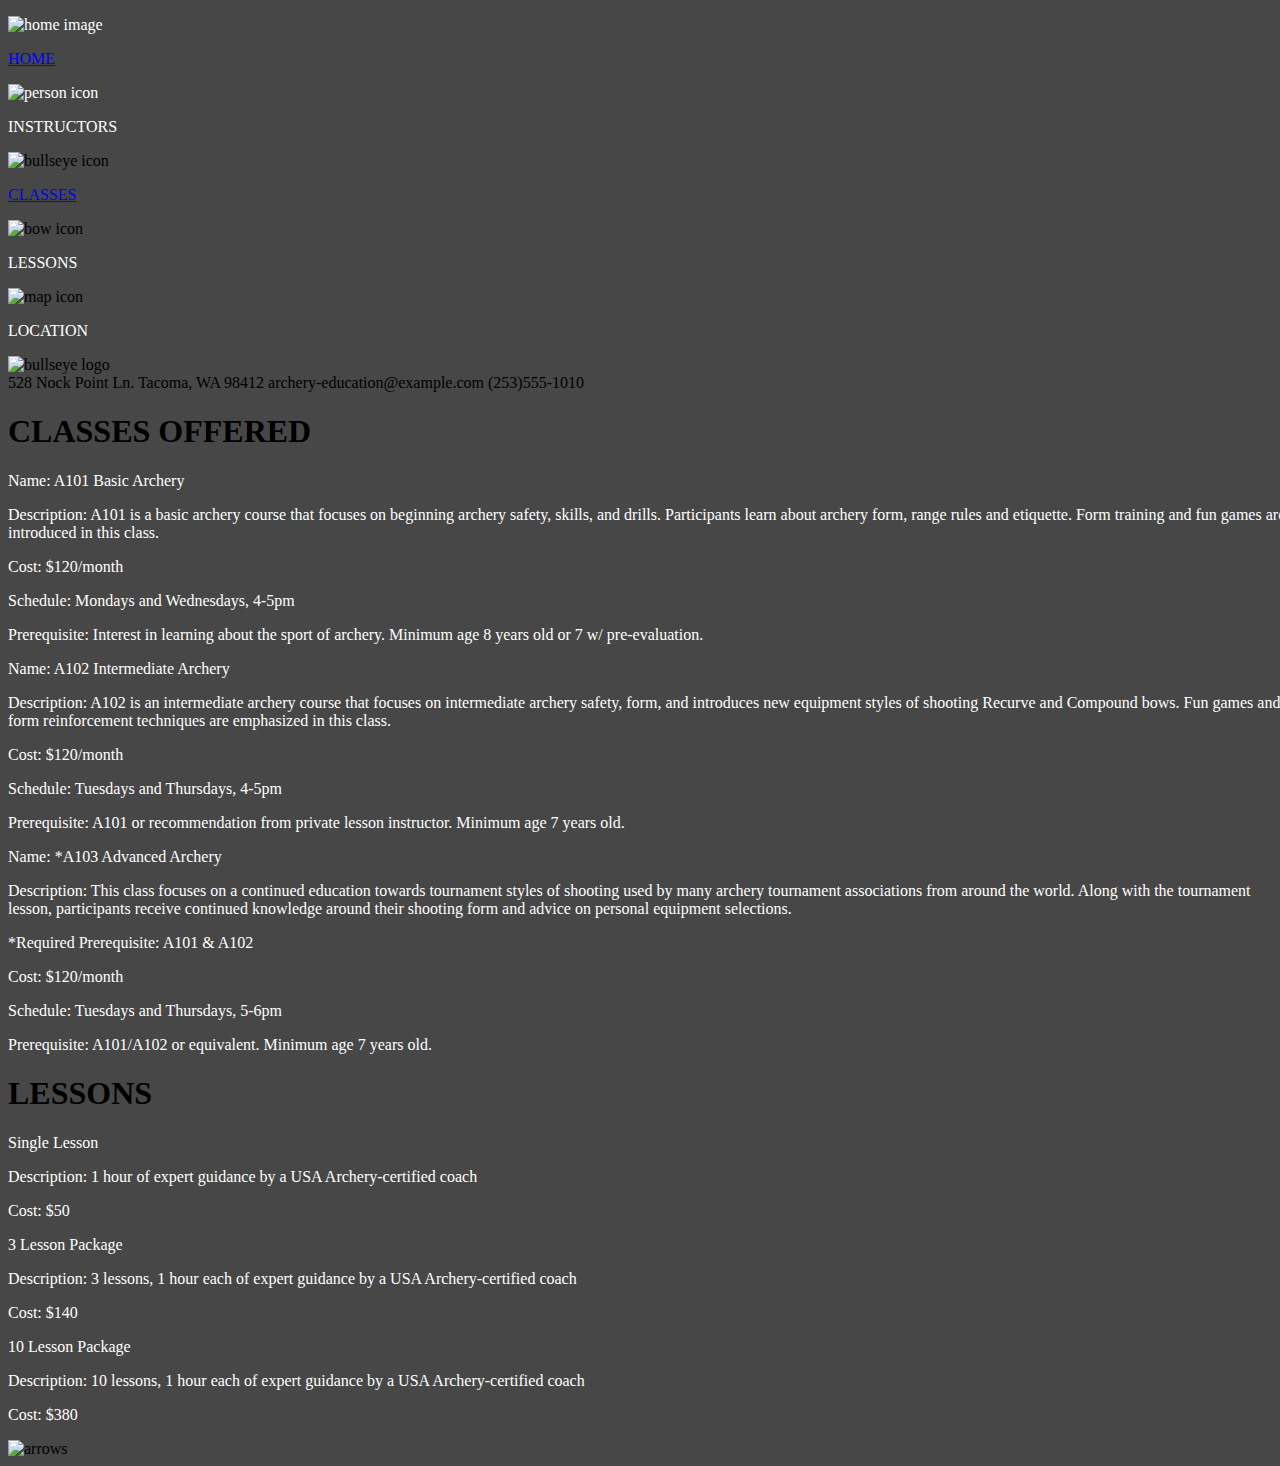
==== classes.html @ 6ba3a4ad "Add files via upload" ====
<!DOCTYPE html>
<html lang="en">
  <head>
    <meta charset="utf-8">
        <title>Straight To The Point Archery</title>
  <link rel="stylesheet" type="text/css" href="styles.css">
  </head>
<body>
 <nav>
     <p><img src="images/house.svg" alt='home image'></p>
      <a href="index.html">HOME</a>
      <p><img src="images/person.svg" alt="person icon"><p>
     <p>INSTRUCTORS</p>
      <img src= "images/bullseye.svg" alt="bullseye icon">
      <p><a href= "classes.html">CLASSES</a></p>
      <img src="images/bow.svg" alt="bow icon">
     <p>LESSONS</p>
      <img src="images/map.svg" alt="map icon">
     <p>LOCATION</p>
    </nav>
<header>
  <img src="images/archeryAcademy-logo-color.png" alt="bullseye logo">
  <div>
    528 Nock Point Ln. Tacoma, WA 98412
    archery-education@example.com
    (253)555-1010
      </div>
      </header>
  <div>
    <h1>CLASSES OFFERED</h1>
    <p>Name: A101 Basic Archery</p>
    <p>Description: A101 is a basic archery course that focuses on beginning
       archery safety, skills, and drills. Participants learn about archery form,
       range rules and etiquette. Form training and fun games are introduced in
       this class.
    <p>Cost: $120/month</p>
    <p>Schedule: Mondays and Wednesdays, 4-5pm<p>
    <p>Prerequisite:   Interest in learning about the sport of archery. Minimum age
       8 years old or 7 w/ pre-evaluation.</p>

       <p>Name: A102 Intermediate Archery</p>

       <p>Description: A102 is an intermediate archery course that focuses on
         intermediate archery safety, form, and introduces new equipment styles
         of shooting Recurve and Compound bows. Fun games and form reinforcement
         techniques are emphasized in this class.</p>

       <p>Cost: $120/month</p>
       <p>Schedule: Tuesdays and Thursdays, 4-5pm</p>
       <p>Prerequisite: A101 or recommendation from private lesson instructor.
         Minimum age  7 years old.</p>

       <p>Name: *A103 Advanced Archery</p>
       <p>Description: This class focuses on a continued education towards
         tournament styles of shooting used by many archery tournament
         associations from around the world. Along with the tournament lesson,
         participants receive continued knowledge around their shooting form
         and advice on personal equipment selections.<p>

         <p>*Required Prerequisite: A101 & A102</p>

       <p>Cost: $120/month</p>
       <p>Schedule: Tuesdays and Thursdays, 5-6pm</p>
       <p>Prerequisite:  A101/A102 or equivalent. Minimum age  7 years old.</p>
</div>
<div>
<h1>LESSONS</h1>
<p>Single Lesson</p>
<p>Description: 1 hour of expert guidance by a USA Archery-certified coach</p>
<p>Cost: $50</p>

<p>3 Lesson Package</p>
<p>Description: 3 lessons, 1 hour each of expert guidance by a USA Archery-certified coach</p>
<p>Cost: $140</p>

<p>10 Lesson Package</p>
<p>Description: 10 lessons, 1 hour each of expert guidance by a USA Archery-certified coach</p>
<p>Cost: $380</p>
</div>
<footer>
  <img src="images/footerimage.jpg" alt="arrows">
  </footer>

</body>
---- styles.css ----
p {
  color: white;
}
.navigation {
  box-sizing: content-box;
  position: fixed;
  padding-right: 0%;
  border: 10px;
  border-color: #03a3df;
  border-width: thin;
  margin: 0px;
  background-color: #474747;
  }
.rightposition {
  box-sizing: content-box;
  width: 80%;
  padding-left: 10%;
  padding-right: 10%;
  border: 10px;
  margin: 10px;
  background-color: #474747;
  }
body{
box-sizing: content-box;
width: 100%;
background-color: #474747;
}
.header{
  box-sizing: content-box;
  width: 80%;
  text-align: center;
  padding-left: 10%;
  padding-right: 10%;
  border: 10px;
  margin: 10px;
  background-color: #474747;
  }
  .footer {
    box-sizing: content-box;
    height: 10%;
    width: 100%;
  }
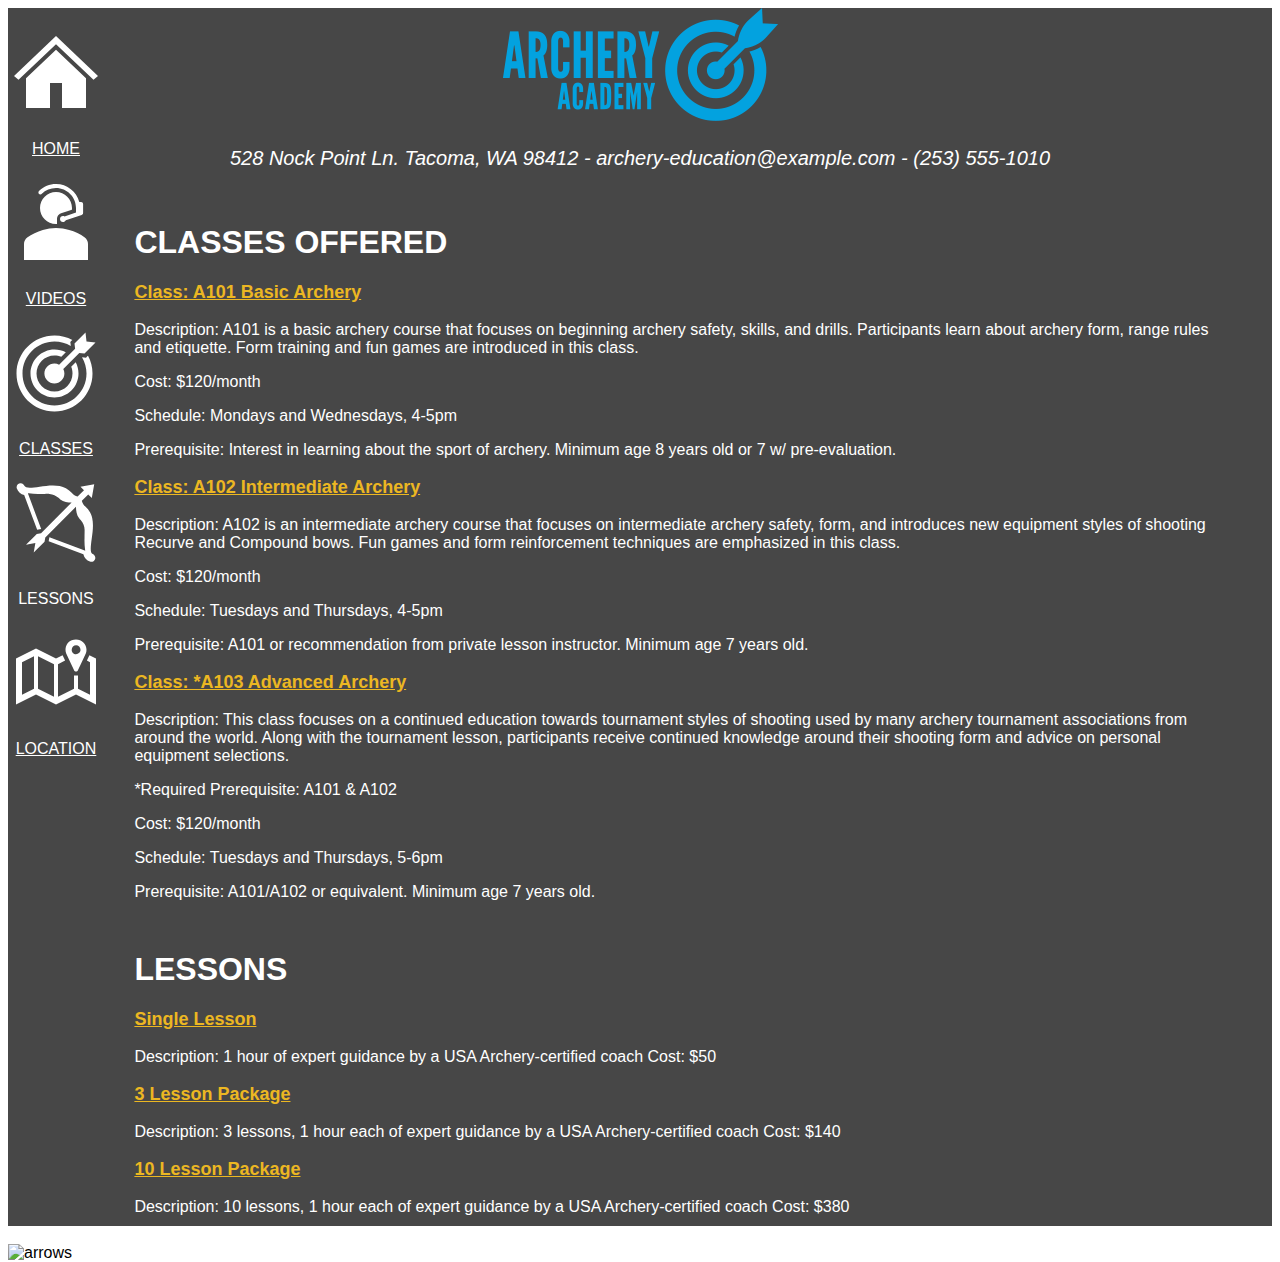
==== commit b03ded85: "Update classes.html" ====
--- a/classes.html
+++ b/classes.html
@@ -3,32 +3,37 @@
   <head>
     <meta charset="utf-8">
         <title>Straight To The Point Archery</title>
-  <link rel="stylesheet" type="text/css" href="styles.css">
+  <link rel="stylesheet" type="text/css" href="styles1.css">
   </head>
 <body>
- <nav>
+  <!-- Navigation Position Fixed on Left-->
+<div class= "grid-container">
+ <div class="grid-item-1">
+   <nav>
      <p><img src="images/house.svg" alt='home image'></p>
       <a href="index.html">HOME</a>
       <p><img src="images/person.svg" alt="person icon"><p>
-     <p>INSTRUCTORS</p>
+      <p><a href= "instructors.html">VIDEOS</a></p>
       <img src= "images/bullseye.svg" alt="bullseye icon">
       <p><a href= "classes.html">CLASSES</a></p>
       <img src="images/bow.svg" alt="bow icon">
      <p>LESSONS</p>
       <img src="images/map.svg" alt="map icon">
-     <p>LOCATION</p>
-    </nav>
+      <p><a href= "location.html">LOCATION</a></p>
+   </nav>
+ </div>
+ <!--Header and Body position to the right-->
+  <div class= "grid-item-2">
 <header>
-  <img src="images/archeryAcademy-logo-color.png" alt="bullseye logo">
-  <div>
-    528 Nock Point Ln. Tacoma, WA 98412
-    archery-education@example.com
-    (253)555-1010
+  <img src="images/archeryAcademy-logo-color.png"  alt="bullseye logo">
+    <p>528 Nock Point Ln. Tacoma, WA 98412 -
+    archery-education@example.com -
+    (253) 555-1010</p>
+      </header>
       </div>
-      </header>
-  <div>
+      <div class= "grid-item-3">
     <h1>CLASSES OFFERED</h1>
-    <p>Name: A101 Basic Archery</p>
+    <p class = "subheader">Class: A101 Basic Archery</p>
     <p>Description: A101 is a basic archery course that focuses on beginning
        archery safety, skills, and drills. Participants learn about archery form,
        range rules and etiquette. Form training and fun games are introduced in
@@ -38,7 +43,7 @@
     <p>Prerequisite:   Interest in learning about the sport of archery. Minimum age
        8 years old or 7 w/ pre-evaluation.</p>
 
-       <p>Name: A102 Intermediate Archery</p>
+       <p class= "subheader"> Class: A102 Intermediate Archery</p>
 
        <p>Description: A102 is an intermediate archery course that focuses on
          intermediate archery safety, form, and introduces new equipment styles
@@ -50,7 +55,7 @@
        <p>Prerequisite: A101 or recommendation from private lesson instructor.
          Minimum age  7 years old.</p>
 
-       <p>Name: *A103 Advanced Archery</p>
+       <p class= "subheader">Class: *A103 Advanced Archery</p>
        <p>Description: This class focuses on a continued education towards
          tournament styles of shooting used by many archery tournament
          associations from around the world. Along with the tournament lesson,
@@ -63,22 +68,23 @@
        <p>Schedule: Tuesdays and Thursdays, 5-6pm</p>
        <p>Prerequisite:  A101/A102 or equivalent. Minimum age  7 years old.</p>
 </div>
-<div>
-<h1>LESSONS</h1>
-<p>Single Lesson</p>
-<p>Description: 1 hour of expert guidance by a USA Archery-certified coach</p>
-<p>Cost: $50</p>
-
-<p>3 Lesson Package</p>
-<p>Description: 3 lessons, 1 hour each of expert guidance by a USA Archery-certified coach</p>
-<p>Cost: $140</p>
-
-<p>10 Lesson Package</p>
-<p>Description: 10 lessons, 1 hour each of expert guidance by a USA Archery-certified coach</p>
-<p>Cost: $380</p>
+<div class="grid-item-4">
+  <h1>LESSONS</h1>
+  <p class="subheader">Single Lesson</p>
+<p>Description: 1 hour of expert guidance by a USA Archery-certified coach
+Cost: $50</p>
+<p class="subheader">3 Lesson Package</p>
+<p>Description: 3 lessons, 1 hour each of expert guidance by a USA Archery-certified coach
+Cost: $140</p>
+<p class="subheader">10 Lesson Package</p>
+<p>Description: 10 lessons, 1 hour each of expert guidance by a USA Archery-certified coach
+Cost: $380</p>
 </div>
+<div class="grid-item-5">
 <footer>
-  <img src="images/footerimage.jpg" alt="arrows">
+  <img src="images/footerimage.jpg" width="100%" alt="arrows">
   </footer>
-
+</div>
+</div>
 </body>
+</html>
--- a/styles1.css
+++ b/styles1.css
@@ -0,0 +1,137 @@
+p {
+  color: white;
+  font-family: sans-serif;
+}
+h1 {
+  color: white;
+  font-family: sans-serif;
+}
+.centered {
+  color: #03a3df;
+  font-size: 20px;
+}
+.grid-container {
+  display: grid;
+  grid-gap: 1% 1%;
+  background-color: #474747;
+  width: 100%;
+  font-size: 16px;
+  font-family: sans-serif;
+}
+/* Navigation Sidebar*/
+.grid-item-1 {
+  grid-column-start: 1;
+  grid-column-end: 1;
+  grid-row-start: 1;
+  grid-row-end: 4;
+  position: fixed;
+  font-family: sans-serif;
+  background-color: #474747;
+  text-align: center;
+  align-content: center;
+}
+/* Header */
+
+.grid-item-2 {
+  grid-column-start: 1;
+  grid-column-end: 4;
+  grid-row-start: 1;
+  grid-row-end: 1;
+  text-align: center;
+  font-size: 20px;
+  color: white;
+  font-style: italic;
+  align-content: center;
+  }
+/*body */
+
+.grid-item-3 {
+  grid-column-start: 1;
+  grid-column-end: 4;
+  grid-row-start: 2;
+  grid-row-end: 2;
+  font-family: sans-serif;
+  font-size: 16px;
+  padding-left: 10%;
+  padding-right: 5%;
+}
+.grid-item-4 {
+  grid-column-start: 1;
+  grid-column-end: 4;
+  grid-row-start: 3;
+  grid-row-end: 3;
+  padding-left: 10%;
+  padding-right: 5%;
+}
+.grid-item-5 {
+  grid-column-start: 1;
+  grid-column-end: 4;
+  grid-row-start: 4;
+  grid-row-end: 4;
+}
+.subheader {
+ font-size: 18px;
+ font-family: sans-serif;
+ color: #ecb722;
+ font-weight: bold;
+ text-decoration: underline;
+}
+/* unvisited link */
+      a:link {
+        color: white;
+      }
+      /* visited link */
+      a:visited {
+        color: #03a3df
+      }
+      /* mouse over link */
+      a:hover {
+        color: #03a3df
+      }
+      /* selected link */
+      a:active {
+        color: white;
+      }
+      * {box-sizing: border-box;}
+
+    /* Style the input container */
+    .input-container {
+      display: flex;
+      width: 100%;
+      margin-bottom: 15px;
+    }
+
+    /* Style the form icons */
+    .icon {
+      padding: 10px;
+      background: #03a3df;
+      color: white;
+      min-width: 50px;
+      text-align: center;
+    }
+
+    /* Style the input fields */
+    .input-field {
+      width: 100%;
+      padding: 10px;
+      outline: none;
+    }
+
+    .input-field:focus {
+      border: 2px solid #03a3df;
+    }
+
+    /* Set a style for the submit button */
+    .btn {
+      background-color: #03a3df;
+      color: white;
+      padding: 15px 20px;
+      border: none;
+      cursor: pointer;
+      width: 100%;
+      opacity: 0.9;
+    }
+
+    .btn:hover {
+      opacity: 1;
+    }
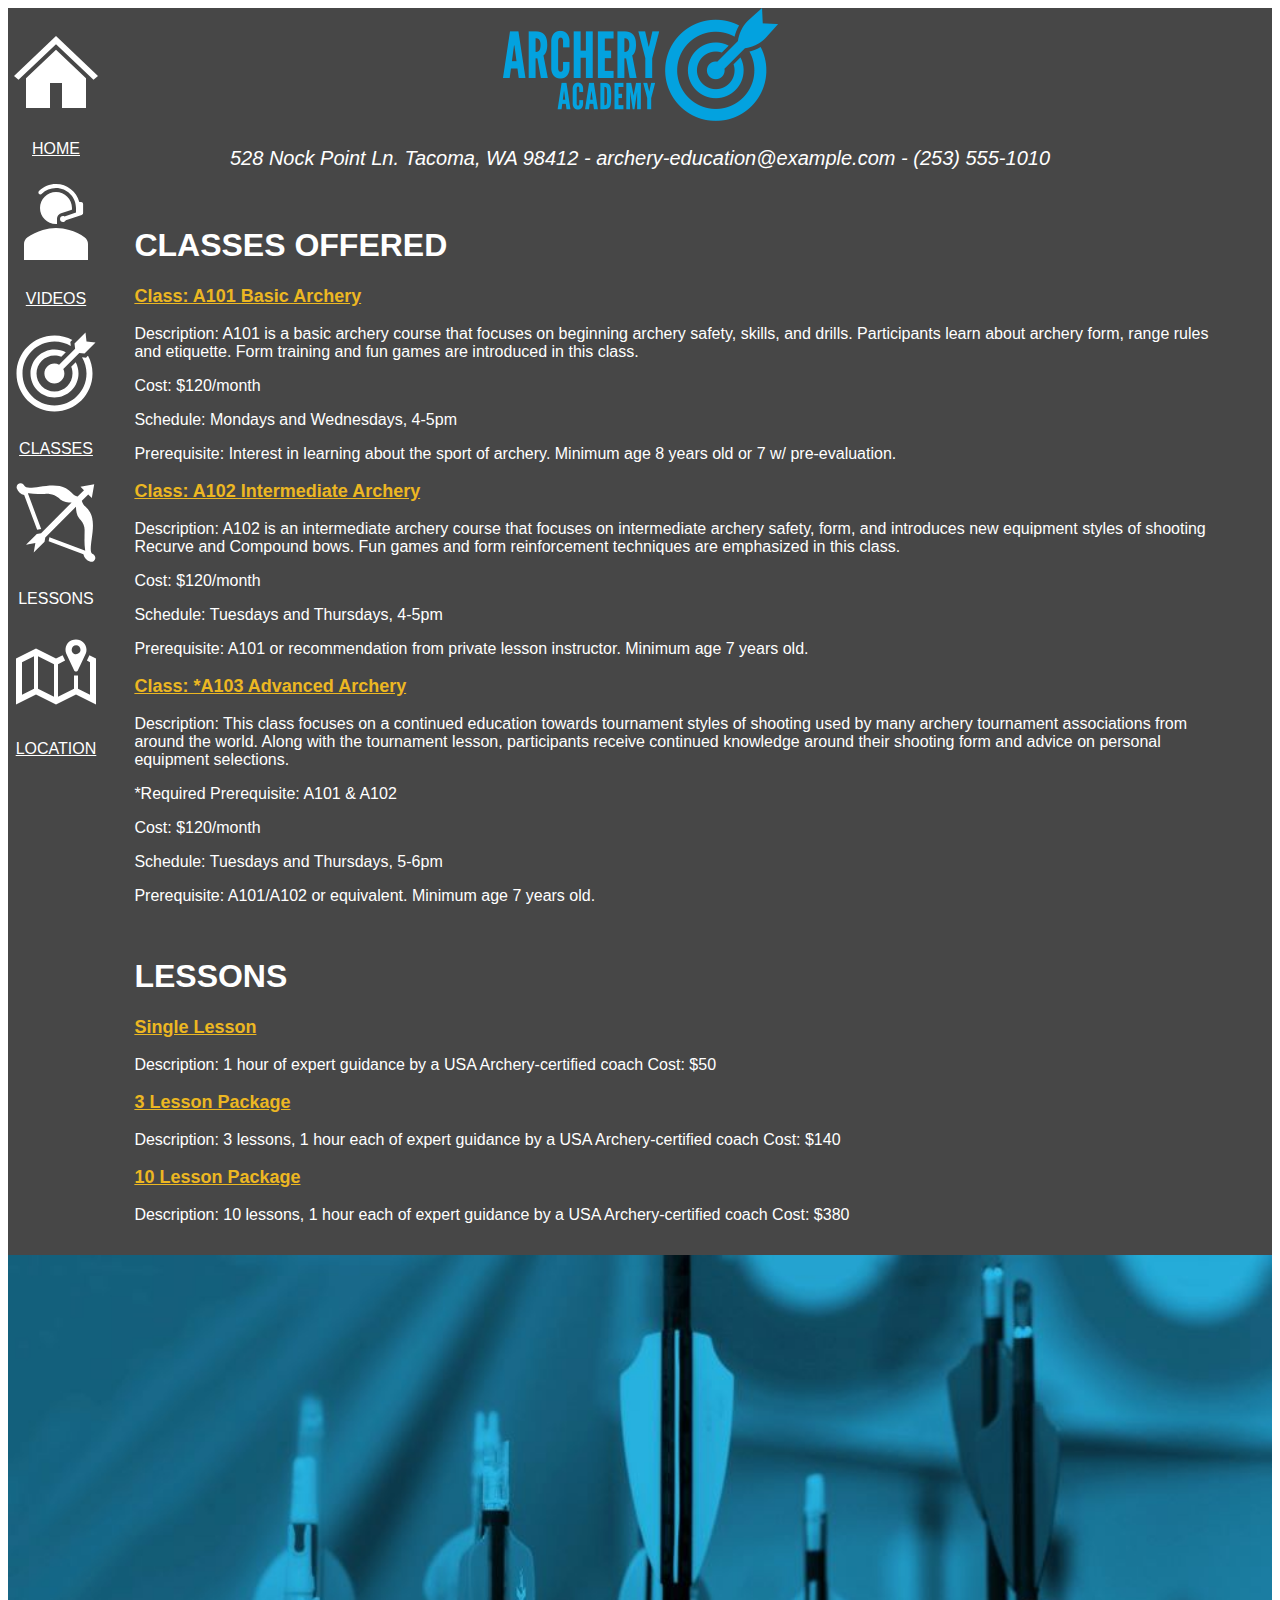
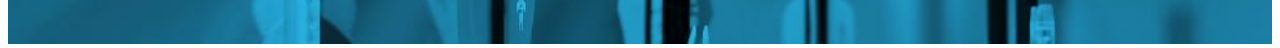
==== commit ef7a7acb: "Update classes.html" ====
(no text change in the page or its own stylesheets)
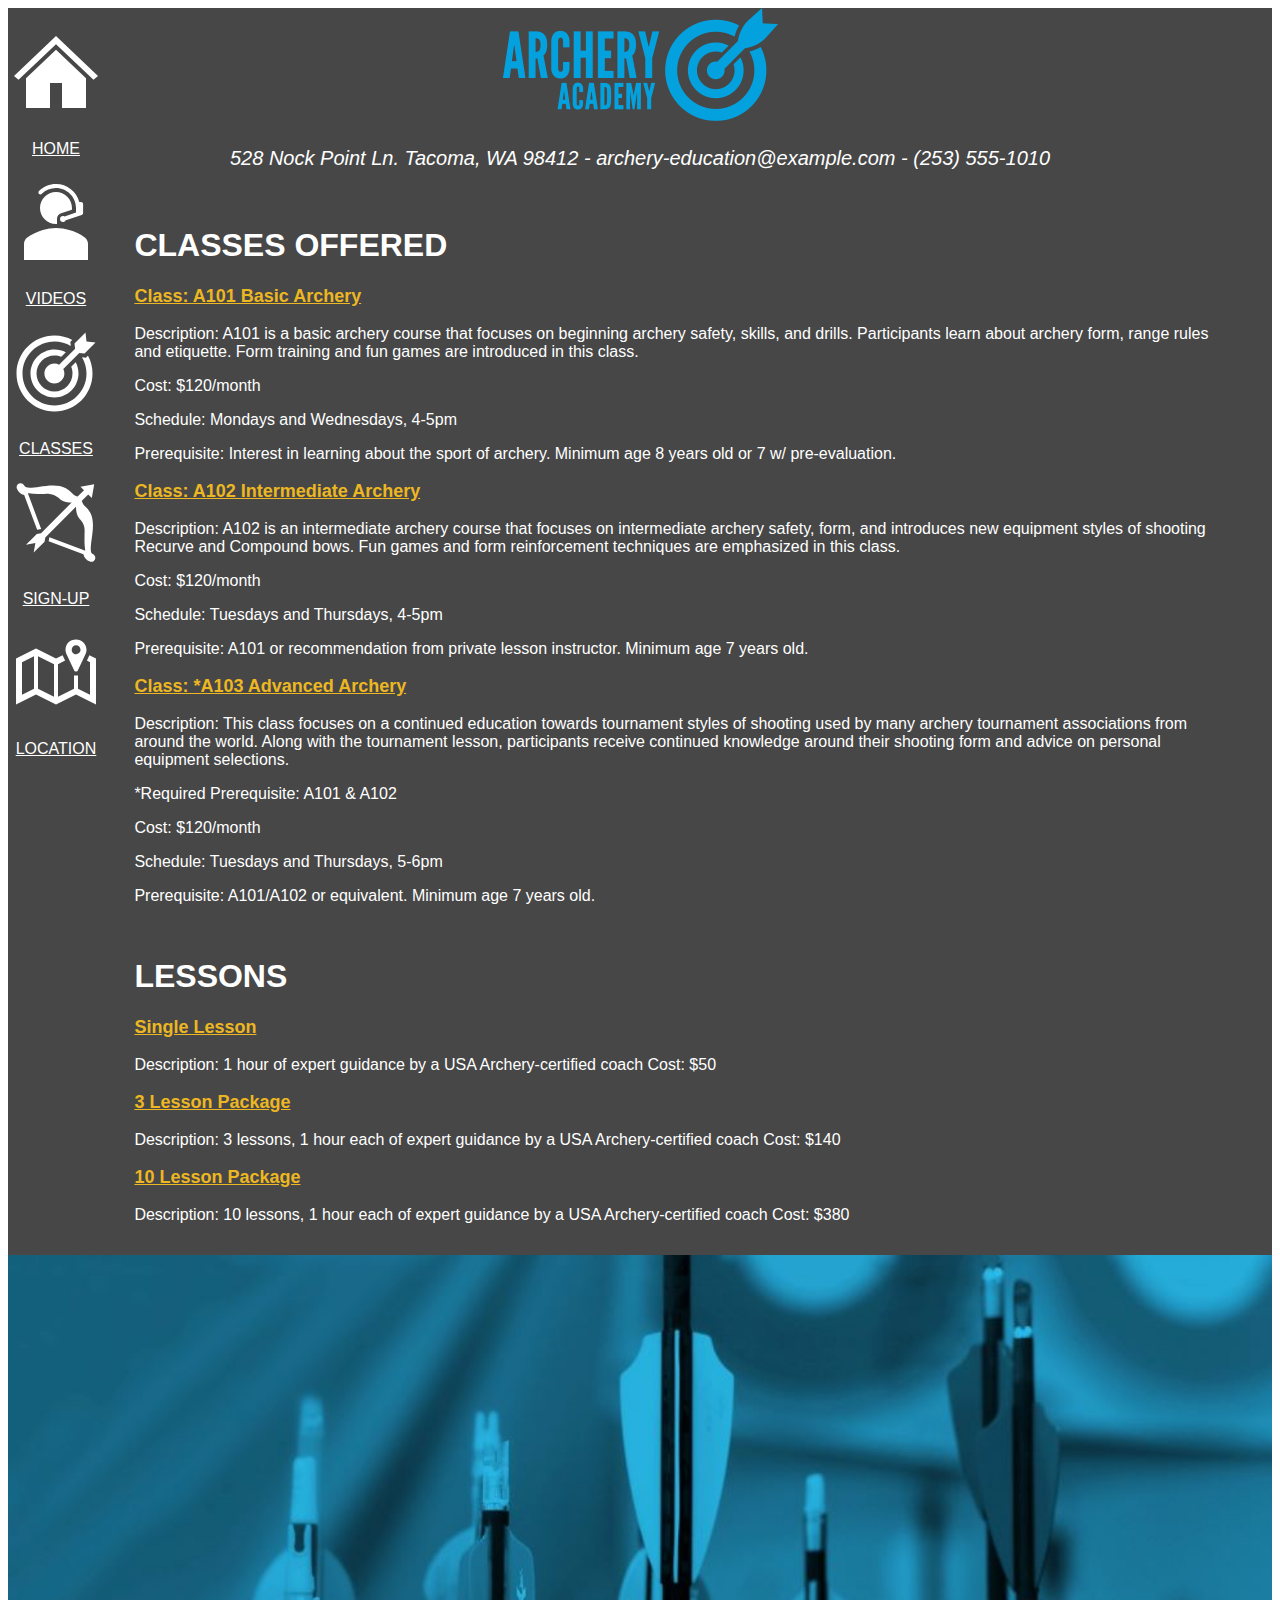
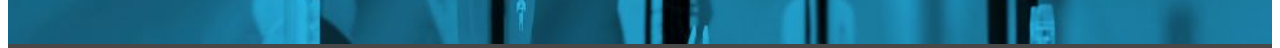
==== commit bb9e2009: "Update classes.html" ====
--- a/classes.html
+++ b/classes.html
@@ -17,7 +17,7 @@
       <img src= "images/bullseye.svg" alt="bullseye icon">
       <p><a href= "classes.html">CLASSES</a></p>
       <img src="images/bow.svg" alt="bow icon">
-     <p>LESSONS</p>
+      <p><a href= "lessons.html">SIGN-UP</a></p>
       <img src="images/map.svg" alt="map icon">
       <p><a href= "location.html">LOCATION</a></p>
    </nav>
@@ -82,7 +82,7 @@
 </div>
 <div class="grid-item-5">
 <footer>
-  <img src="images/footerimage.jpg" width="100%" alt="arrows">
+  <img src="images/footerimage.jpg" width="100%" alt="arrows" class="responsive">
   </footer>
 </div>
 </div>
--- a/styles1.css
+++ b/styles1.css
@@ -68,6 +68,7 @@
   grid-column-end: 4;
   grid-row-start: 4;
   grid-row-end: 4;
+  background-color: #474747;
 }
 .subheader {
  font-size: 18px;
@@ -75,6 +76,30 @@
  color: #ecb722;
  font-weight: bold;
  text-decoration: underline;
+}
+/*lessons page */
+.grid-item-form {
+  grid-column-start: 1;
+  grid-column-end: 4;
+  grid-row-start: 3;
+  grid-row-end: 4;
+  padding-left: 10%;
+  padding-right: 5%;
+}
+.footer {
+  background-color: #474747;
+  height: auto;
+  width: 100%;
+}
+.responsive {
+  width: 100%;
+  height: auto;
+}
+.lessonsp {
+  font-family: sans-serif;
+  font-size: 18px;
+  color: #ecb722;
+  font-style: italic;
 }
 /* unvisited link */
       a:link {
@@ -98,7 +123,16 @@
     .input-container {
       display: flex;
       width: 100%;
-      margin-bottom: 15px;
+      margin-bottom: 10px;
+    }
+    .leftcontainer {
+      width: 10%;
+      height: auto;
+    }
+    .rightcontainer {
+      width: 90%;
+      height: auto;
+
     }
 
     /* Style the form icons */
@@ -123,7 +157,7 @@
 
     /* Set a style for the submit button */
     .btn {
-      background-color: #03a3df;
+      background-color: #ecb722;
       color: white;
       padding: 15px 20px;
       border: none;
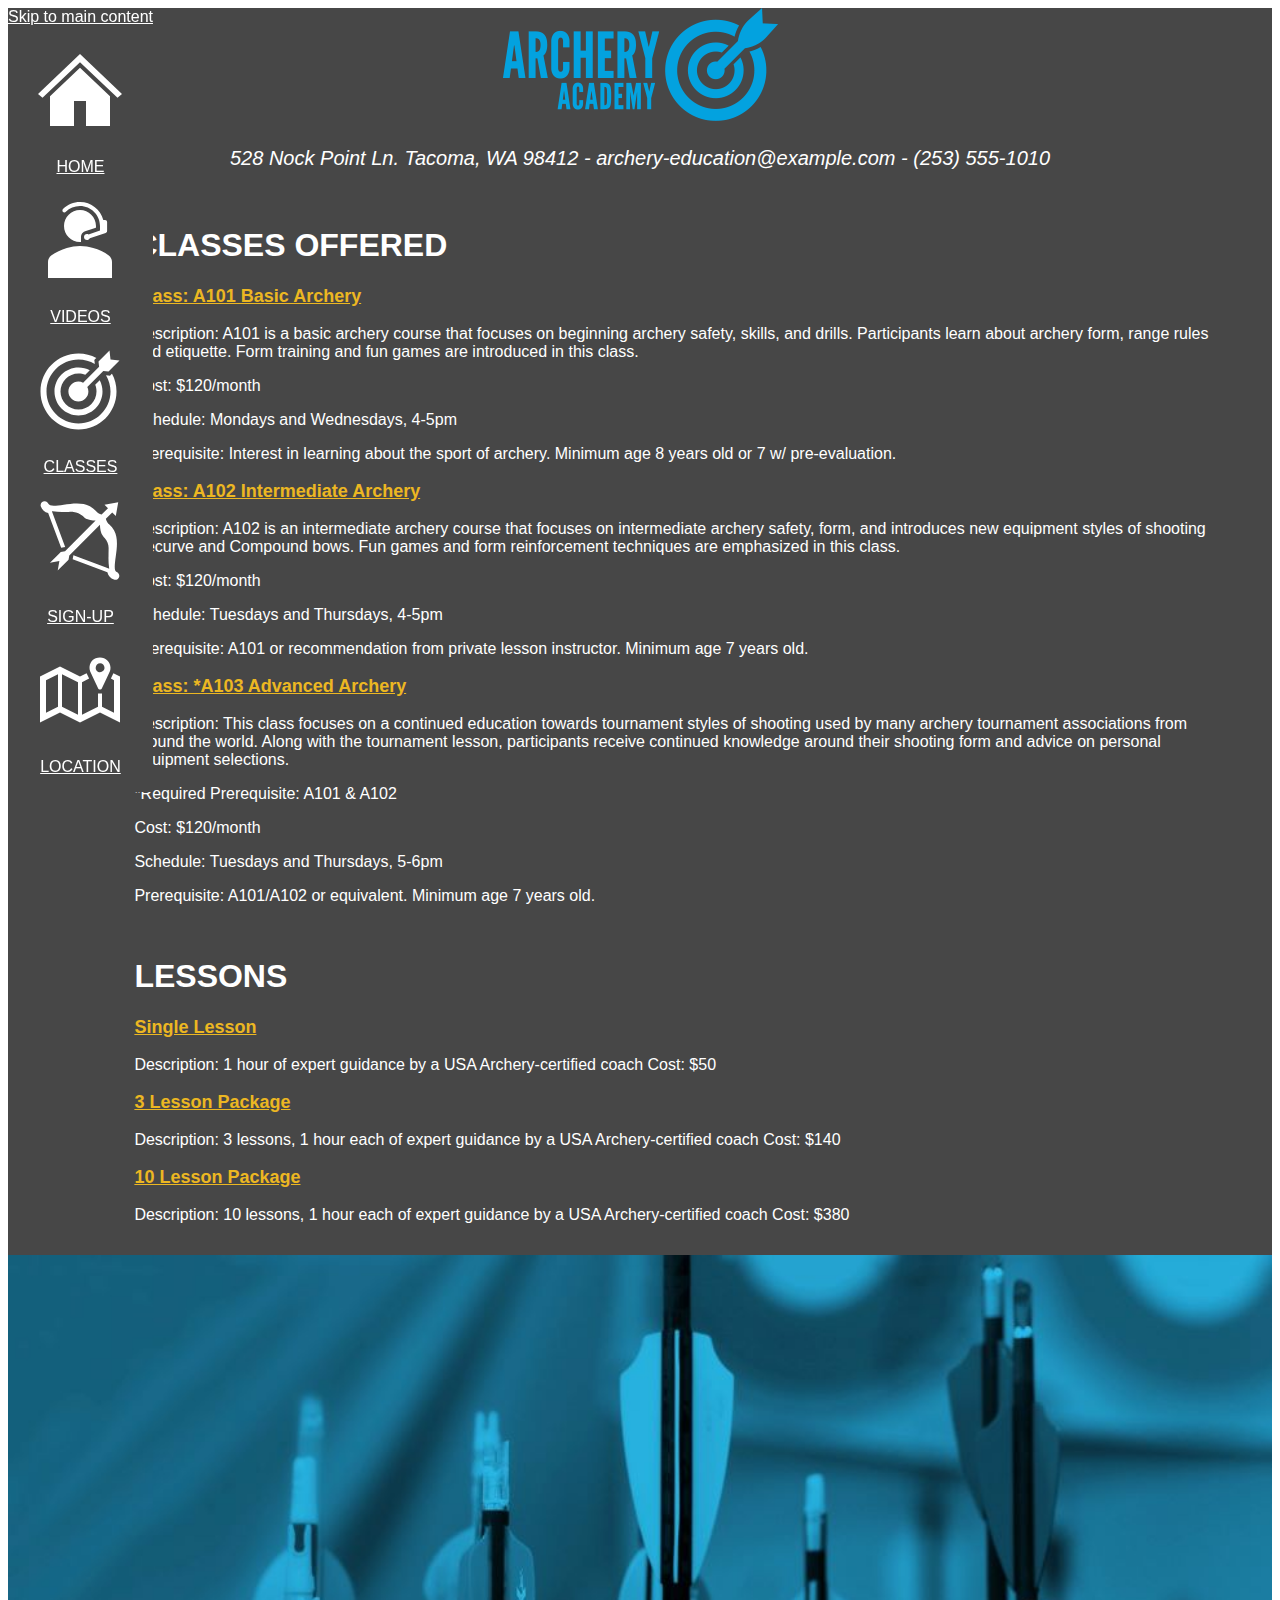
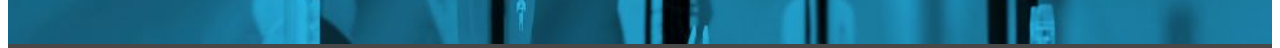
==== commit 9d0a7f8a: "Update classes.html" ====
--- a/classes.html
+++ b/classes.html
@@ -10,16 +10,21 @@
 <div class= "grid-container">
  <div class="grid-item-1">
    <nav>
-     <p><img src="images/house.svg" alt='home image'></p>
-      <a href="index.html">HOME</a>
-      <p><img src="images/person.svg" alt="person icon"><p>
-      <p><a href= "instructors.html">VIDEOS</a></p>
-      <img src= "images/bullseye.svg" alt="bullseye icon">
-      <p><a href= "classes.html">CLASSES</a></p>
-      <img src="images/bow.svg" alt="bow icon">
-      <p><a href= "lessons.html">SIGN-UP</a></p>
-      <img src="images/map.svg" alt="map icon">
-      <p><a href= "location.html">LOCATION</a></p>
+     <a class="skip-main" href="#main-content">Skip to main content</a>
+     <p><a href= "index.html"><img src="images/house.svg" alt="Home Page"></a></p>
+     <p><a href="index.html">HOME</a></p>
+
+     <p><a href= "instructors.html"><img src="images/person.svg" alt="Instructional Videos"></a></p>
+     <p><a href= "instructors.html">VIDEOS</a></p>
+
+     <p><a href= "classes.html"><img src="images/bullseye.svg" alt="bullseye icon"></a></p>
+     <p><a href= "classes.html">CLASSES</a></p>
+
+     <p><a href= "lessons.html"><img src="images/bow.svg" alt="sign-up icon"></a></p>
+     <p><a href="lessons.html">SIGN-UP</a></p>
+
+     <p><a href= "location.html"><img src="images/map.svg" alt="location"></a></p>
+    <p><a href="location.html">LOCATION</a></p>
    </nav>
  </div>
  <!--Header and Body position to the right-->
@@ -32,7 +37,7 @@
       </header>
       </div>
       <div class= "grid-item-3">
-    <h1>CLASSES OFFERED</h1>
+    <h1 id="main-content">CLASSES OFFERED</h1>
     <p class = "subheader">Class: A101 Basic Archery</p>
     <p>Description: A101 is a basic archery course that focuses on beginning
        archery safety, skills, and drills. Participants learn about archery form,
@@ -82,7 +87,7 @@
 </div>
 <div class="grid-item-5">
 <footer>
-  <img src="images/footerimage.jpg" width="100%" alt="arrows" class="responsive">
+  <img src="images/footerimage.jpg" alt="arrows" class="responsive">
   </footer>
 </div>
 </div>
